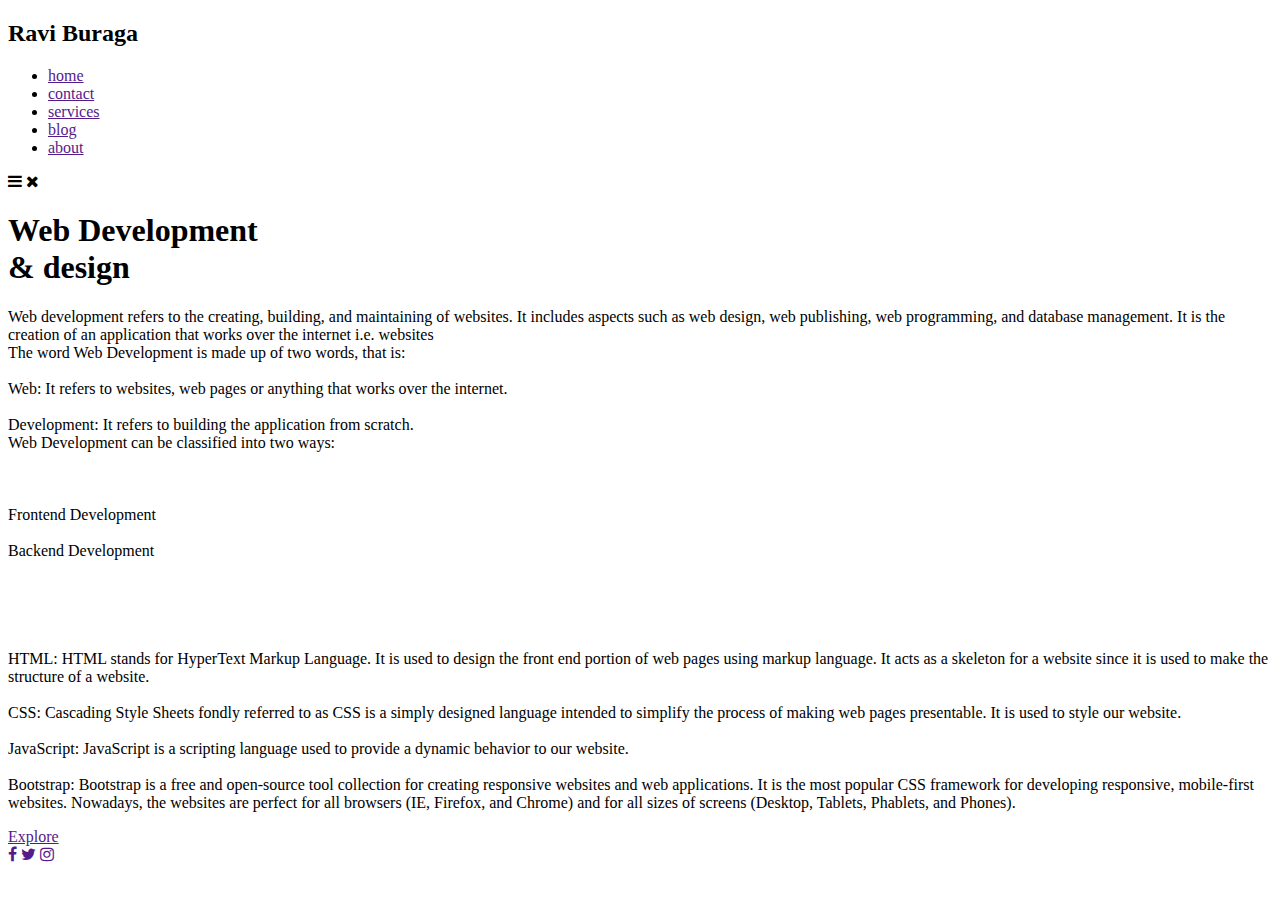
==== TASK-1/landing_page_r.html @ 6b5e3a98 "Update and rename landing_page_r.html to TASK-1/landing_page_r.html" ====
<!DOCTYPE html>
<html>
<head>
    <meta charset="UTF-8" />
    <title>Landing Page</title>
    <meta name="viewport" content="width=device-width, initial-scale=1.0">
    <link rel="stylesheet" href="https://cdnjs.cloudflare.com/ajax/libs/font-awesome/4.7.0/css/font-awesome.min.css">
    <link rel="stylesheet" type="text/css" href="css/style.css">

</head>
<body>
    <div class="section">
        
        <div class="navbar">
            <div class="logo">
                <h2>Ravi Buraga</h2>
                
            </div>

            <div class="menu">
                <ul>
                    <li> <a href="">home</a></li>
                    <li> <a href="">contact</a></li>
                    <li> <a href="">services</a></li>
                    <li> <a href="">blog</a></li>
                    <li> <a href="">about</a></li>
                </ul>
            </div>
            <label for="check">
                <i class="fa fa-bars"></i>
                <i class="fa fa-close"></i>
            </label>
        </div>
        <div class="content">
            <div class="article">
                <h1>Web Development <br> & design</h1>
                <p>Web development refers to the creating, building, and maintaining of websites. It includes aspects such as web design, web publishing, web programming, and database management. It is the creation of an application that works over the internet i.e. websites<br>
                    The word Web Development is made up of two words, that is:<br><br>

                    Web: It refers to websites, web pages or anything that works over the internet.<br>
                   <br> Development: It refers to building the application from scratch.<br>
                    Web Development can be classified into two ways:<br>
                    
                    <br><br><br>Frontend Development<br>
                   <br> Backend Development<br><br><br><br><br><br>
                   HTML: HTML stands for HyperText Markup Language. It is used to design the front end portion of web pages using markup language. It acts as a skeleton for a website since it is used to make the structure of a website.
<br>
<br>CSS: Cascading Style Sheets fondly referred to as CSS is a simply designed language intended to simplify the process of making web pages presentable. It is used to style our website.
<br><br>JavaScript: JavaScript is a scripting language used to provide a dynamic behavior to our website.
<br><br>Bootstrap: Bootstrap is a free and open-source tool collection for creating responsive websites and web applications. It is the most popular CSS framework for developing responsive, mobile-first websites. Nowadays, the websites are perfect for all browsers (IE, Firefox, and Chrome) and for all sizes of screens (Desktop, Tablets, Phablets, and Phones).

                
                
                </p>
                <a href="" class="button">Explore</a>
            </div>
            <div class="social">
                <a href=""><i class="fa fa-facebook"></i></a>
                <a href=""><i class="fa fa-twitter"></i></a>
                <a href=""><i class="fa fa-instagram"></i></a>
            </div>
        </div>
    </div>

    
</body>
</html>
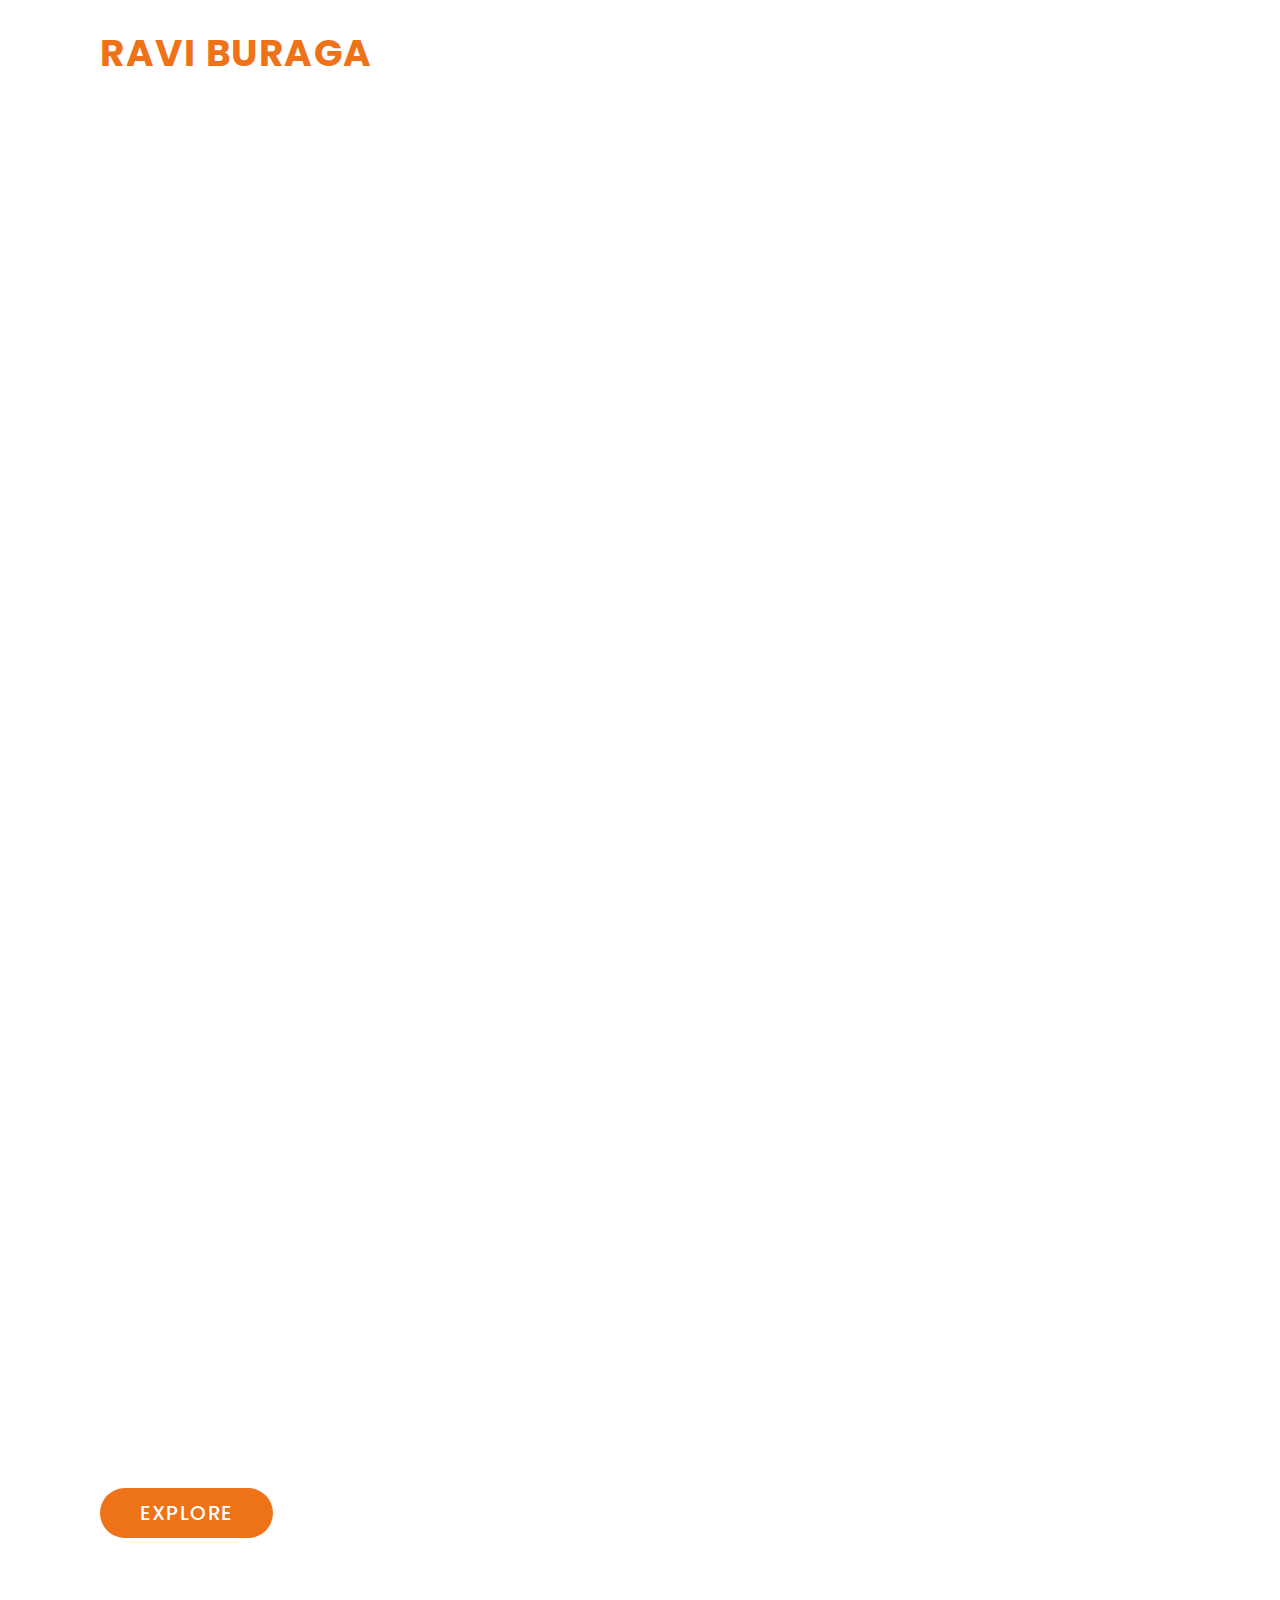
==== commit 5fbfaf92: "Update landing_page_r.html" ====
--- a/TASK-1/landing_page_r.html
+++ b/TASK-1/landing_page_r.html
@@ -5,7 +5,7 @@
     <title>Landing Page</title>
     <meta name="viewport" content="width=device-width, initial-scale=1.0">
     <link rel="stylesheet" href="https://cdnjs.cloudflare.com/ajax/libs/font-awesome/4.7.0/css/font-awesome.min.css">
-    <link rel="stylesheet" type="text/css" href="css/style.css">
+    <link rel="stylesheet" type="text/css" href="style.css">
 
 </head>
 <body>
--- a/TASK-1/style.css
+++ b/TASK-1/style.css
@@ -0,0 +1,212 @@
+@import url('https://fonts.googleapis.com/css2?family=Poppins:wght@200;300;400;500;600;700;800&display=relative');
+*{
+    
+    margin: 0px;
+    padding: 0px;
+    box-sizing: border-box;
+    font-family:  'Poppins', sans-serif;
+}
+.section{
+    min-height: 100vh;
+    width: 100%;
+   background-image: url('https://wallpaperaccess.com/full/4230797.jpg');
+    background-position: center;
+    background-repeat: no-repeat;
+    background-size: cover;
+    display: flex;
+    justify-content: flex-start;
+    flex-direction: column;
+    position: relative;
+
+}
+.navbar{
+    width: 100%;
+    display: flex;
+    justify-content: space-between;
+    align-items: center;
+    padding: 25px 100px;
+    position: relative;
+}
+.navbar .logo{
+    color:rgb(255, 255, 255);
+    text-transform: uppercase;
+    letter-spacing: 1.5px;
+    font-size: 25px;
+    position: relative;
+
+}
+.navbar .logo{
+    
+    color: #ed7218;
+    transition: 0.5s ease;
+}
+
+.navbar .menu ul{
+    display: flex;
+    list-style: none;
+}
+.navbar .menu ul li a{
+    text-decoration: none;
+    text-transform: uppercase;
+    color:#fff;
+    padding: 0px 20px;
+    font-size: 18px;
+}
+.navbar .menu ul li a:hover{
+    color: #ed7218;
+    transition: 0.5s ease;
+
+}
+
+label{
+    display: none;
+    font-size: 25px;
+    cursor: pointer;
+    color: #fff;
+
+}
+
+label:hover{
+    
+    color: #ed7218;
+    
+}
+#check{
+    z-index: 3;
+
+}
+.content{
+    margin: 100px 100px;
+}
+.content .article{
+    max-width: 500px;
+}
+.content .article h1{
+    font-size: 40px;
+    font-weight: 800;
+    color: #fff;
+    letter-spacing: 2.5px;
+    text-transform: uppercase;
+
+}
+.content .article p{
+    color: #fff;
+    margin: 20px 0px;
+    font-family: sans-serif;
+    font-size: 18px;
+    line-height: 1.5;
+
+}
+.content .article a{
+    font-size: 20px;
+    text-decoration: none;
+    text-transform: uppercase;
+    font-weight: 500;
+    margin-top: 15px;
+    display: inline-block;
+    padding: 10px 40px;
+    background-color: #ed7218;
+    color: #fff;
+    letter-spacing: 1.5px;
+    border-radius: 50px;
+
+}
+.content .article a:hover{
+    background-color: #fff;
+    color: #ed7218;
+    transition: 0.5s ease;
+}
+.content .social i{
+    color: #fff;
+    padding: 0px 10px;
+    font-size: 25px;
+
+}
+.content .social i:hover{
+    color: #ed7218;
+    transition: 0.5s ease;
+}
+
+.content .social {
+    justify-content: center;
+    align-items: center;
+    margin-top: 30px;
+    margin-left: 25px;
+}
+@media screen and (max-width:992) {
+    .navbar .menu{
+        display: none
+        ;
+    }
+    label
+    {
+        display: block;
+    }
+    label .close-btn{
+        display: none;
+    }
+    #check:checked ~ .navbar .menu{
+        z-index: 2;
+        position: fixed;
+        top: 0;
+        left: 0;
+        bottom: 0;
+        right: 0;
+        display: flex;
+        justify-content: center;
+        background-color: #404c61;
+        text-align: center;
+    }
+    .navbar .menu ul{
+        flex-direction: column;
+    }
+    .navbar .menu ul li{
+        padding: 20px 0px;
+    }
+    #check :checked ~ .navbar label .menu-btn{
+        display: none;
+    }
+    
+    #check :checked ~ .navbar label .clsoe-btn{
+        display: block;
+        z-index: 2;
+        position: fixed;
+    }
+    label .menu-btn{
+        position: absolute;
+    }
+    .navbar .logo{
+        bottom: -12px;
+    }
+    .content .article h1{
+        font-size: 35px;
+
+    }
+    .content .article a{
+        font-size: 18px;
+        padding: 8px 30px;
+
+    }
+    .content .social i{
+        font-size: 22px;
+
+    }
+    .content.social{
+        margin-left: 10px;
+
+    }
+}
+@media screen and(max-width: 768px) {
+    .navbar .logo{
+        font-size: 22px;
+    }
+    .content .article h1{
+        font-size: 30px;
+
+    }
+    .content .article a{
+        font-size: 17px;
+        padding: 8px 25px;
+    }
+    
+}
